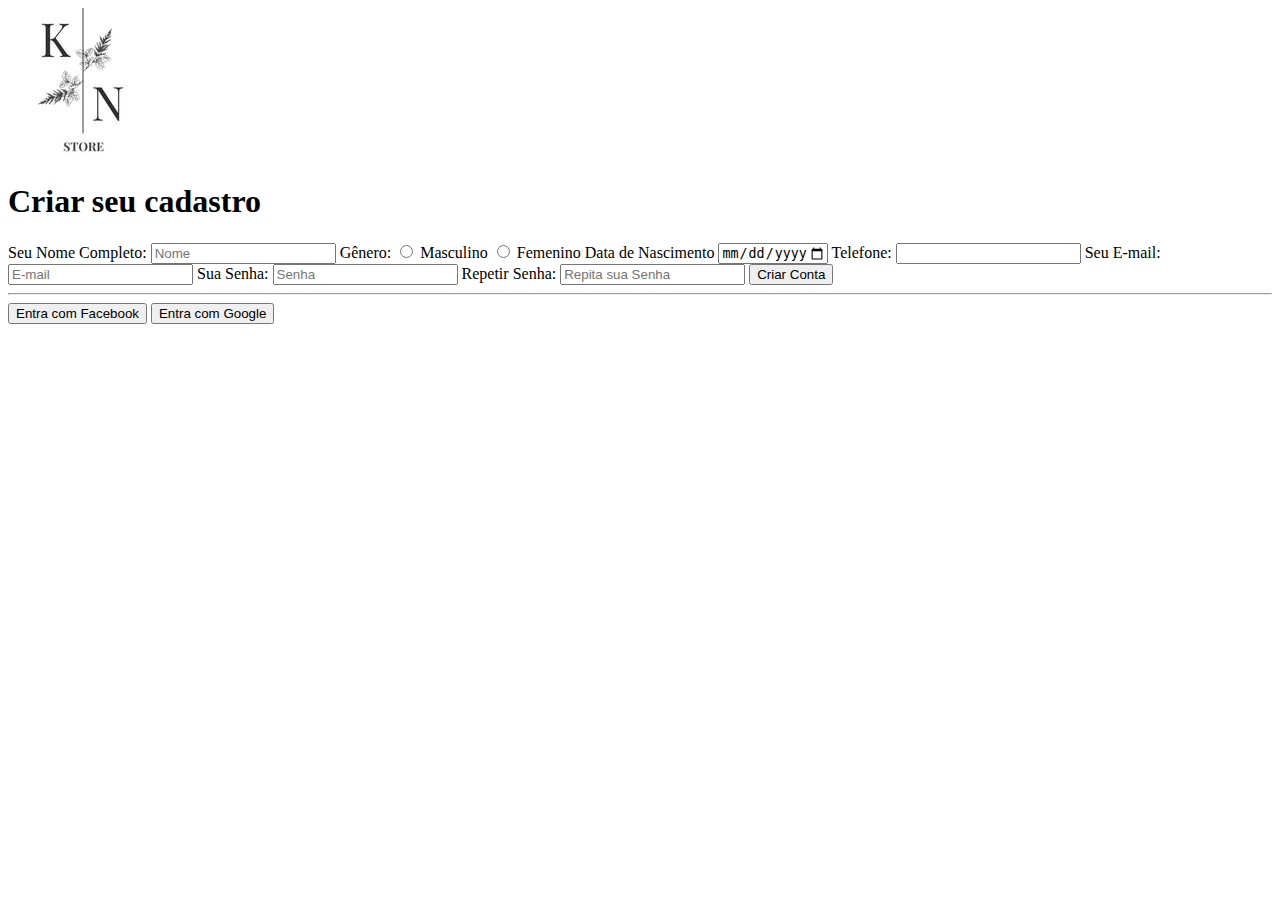
==== janelas/cadastro.html @ 5b2fa06d "Update 1.2.1" ====
<!DOCTYPE html>
<html lang="en">
<head>
    <meta charset="UTF-8">
    <meta http-equiv="X-UA-Compatible" content="IE=edge">
    <meta name="viewport" content="width=device-width, initial-scale=1.0">

    <link rel="icon" href="../images/icones/logo-knstore.jpg"  type="imagem/png"> 
    <link rel="stylesheet" type="text/css" href="./styles/registro_login/register.css">
    <title>cadastro</title>
</head>
<body>
    <div class="cadastro">
        <img id="logo"  src="../images/icones/logo-knstore.jpg" alt="Kn_store">
        
        <h1>Criar seu cadastro</h1>
        <form method="post" action="/cadastro">

            <a>Seu Nome Completo:</a> 
            <input class="inpu" id="name" name="name" type="text" placeholder="Nome"> 

            <a>Gênero:</a> 
            <input class="genero" id="gênero" name="gênero" type="radio" value="M">  Masculino
            <input class="genero" id="gênero" name="gênero" type="radio" value="F"> Femenino 

            <a>Data de Nascimento</a> 
            <input class="inpu" type="date" name="data" max="2030-12-31"> 

            <a>Telefone:</a> 
            <input class="inpu" type="tel" name="telefone"> 

            <a>Seu E-mail:</a>
            <input class="inpu" id="email" name="email" type="email" placeholder="E-mail"> 

            <a>Sua Senha:</a> 
            <input class="inpu" id="senha" name="senha" type="password" placeholder="Senha"> 

            <a>Repetir Senha:</a> 
            <input class="inpu" id="senha" name="senha" type="password" placeholder="Repita sua Senha">


            <input class="sub" type="submit" value="Criar Conta">

            <hr>

            <input  class="face" type="submit" value="Entra com Facebook">


            <input class="google" type="submit" value="Entra com Google">
        
            
        </form>
    </div>
    





</body>
</html>
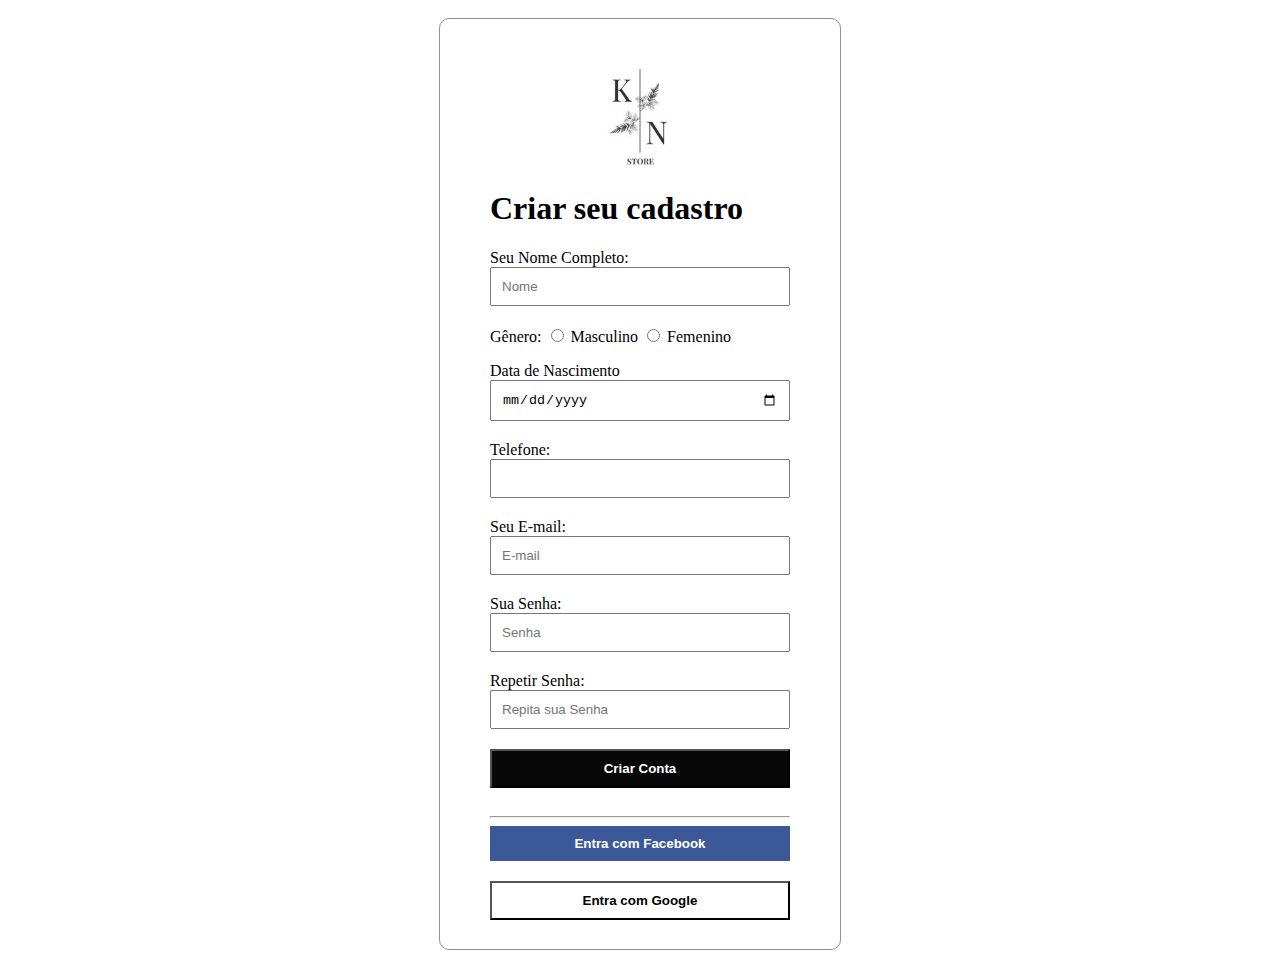
==== commit 29d9cb2d: "Update 1.2.3" ====
--- a/janelas/cadastro.html
+++ b/janelas/cadastro.html
@@ -6,13 +6,14 @@
     <meta name="viewport" content="width=device-width, initial-scale=1.0">
 
     <link rel="icon" href="../images/icones/logo-knstore.jpg"  type="imagem/png"> 
-    <link rel="stylesheet" type="text/css" href="./styles/registro_login/register.css">
+    <link rel="stylesheet" href="../styles/registro_login/register.css">
     <title>cadastro</title>
 </head>
 <body>
     <div class="cadastro">
-        <img id="logo"  src="../images/icones/logo-knstore.jpg" alt="Kn_store">
-        
+        <a href="../index.html">
+            <img id="logo"  src="../images/icones/logo-knstore.jpg" alt="Kn_store">
+        </a>
         <h1>Criar seu cadastro</h1>
         <form method="post" action="/cadastro">
 
@@ -22,7 +23,7 @@
             <a>Gênero:</a> 
             <input class="genero" id="gênero" name="gênero" type="radio" value="M">  Masculino
             <input class="genero" id="gênero" name="gênero" type="radio" value="F"> Femenino 
-
+            <br>
             <a>Data de Nascimento</a> 
             <input class="inpu" type="date" name="data" max="2030-12-31"> 
 
--- a/styles/registro_login/register.css
+++ b/styles/registro_login/register.css
@@ -0,0 +1,142 @@
+body{
+    padding: 10px;
+}
+
+#logo{
+    width: 100px;
+    margin: auto;
+    display: block;
+}
+
+.cadastro{
+    padding: 50px;
+    border: 1px solid rgb(146, 144, 144);
+    border-radius: 10px;
+    width: 300px;
+    height: 830px;
+    margin: auto;
+    
+}
+.inpu{
+    width: 100%;
+    box-sizing: border-box;
+    margin-bottom: 20px;
+    padding: 10px;
+}
+
+.genero{
+    margin-bottom: 20px;
+}
+
+.sub{
+    color: white;
+    background-color: #080808;
+    font-weight: bold;
+    padding: 7px;
+    width: 100%;
+    box-sizing: border-box;
+    margin-bottom: 20px;
+    padding: 10px;
+}
+
+.sub:hover{
+    background: rgb(34, 33, 33);
+    color: white;
+}
+
+.face{
+    color: white;
+    background-color: #3b5998;
+    font-weight: bold;
+    padding: 7px;
+    width: 100%;
+    box-sizing: border-box;
+    margin-bottom: 20px;
+    padding: 10px;
+    border: none;
+}
+
+.face:hover{
+    background: #4465ac;
+    color: white;
+}
+
+.google{
+    color: black;
+    background-color: white;
+    font-weight: bold;
+    padding: 7px;
+    width: 100%;
+    box-sizing: border-box;
+    margin-bottom: 20px;
+    padding: 10px;
+}
+
+.google:hover{
+    background:rgba(192, 180, 180, 0.411);
+    color: black;
+}
+
+
+@media screen and (max-width: 500px) {
+    #logo{
+        width: 100px;
+        margin: auto;
+        display: block;
+    }
+    
+    .cadastro{
+        padding: 50px;
+        border: 1px solid rgb(146, 144, 144);
+        border-radius: 10px;
+        
+    }
+    .inpu{
+        width: 100%;
+        box-sizing: border-box;
+        margin-bottom: 20px;
+        padding: 10px;
+    }
+
+    .genero{
+        margin-bottom: 20px;
+    }
+
+    .sub{
+        color: white;
+        background-color: #080808;
+        font-weight: bold;
+        padding: 7px;
+        width: 100%;
+        box-sizing: border-box;
+        margin-bottom: 20px;
+        padding: 10px;
+    }
+
+    .face{
+        color: white;
+        background-color: #3b5998;
+        font-weight: bold;
+        padding: 7px;
+        width: 100%;
+        box-sizing: border-box;
+        margin-bottom: 20px;
+        padding: 10px;
+        border: none;
+    }
+
+
+
+    .google{
+        color: black;
+        background-color: white;
+        font-weight: bold;
+        padding: 7px;
+        width: 100%;
+        box-sizing: border-box;
+        margin-bottom: 20px;
+        padding: 10px;
+    }
+
+
+}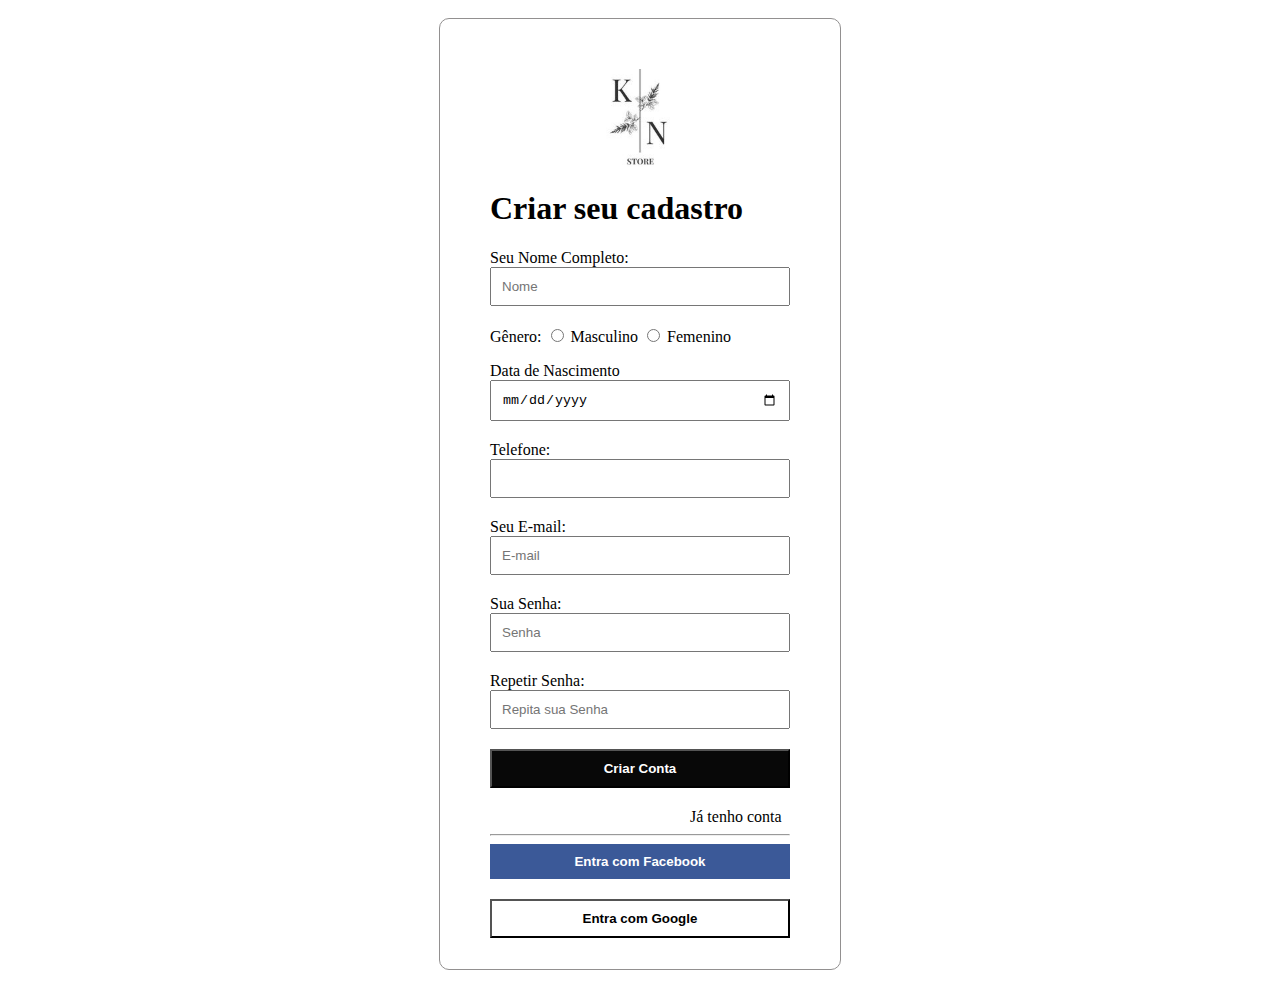
==== commit 7f49dff4: "Update 1.3.3" ====
--- a/janelas/cadastro.html
+++ b/janelas/cadastro.html
@@ -42,6 +42,8 @@
 
             <input class="sub" type="submit" value="Criar Conta">
 
+            <a class="criar" href="./login.html">Já tenho conta</a>
+
             <hr>
 
             <input  class="face" type="submit" value="Entra com Facebook">
--- a/styles/registro_login/register.css
+++ b/styles/registro_login/register.css
@@ -13,7 +13,7 @@
     border: 1px solid rgb(146, 144, 144);
     border-radius: 10px;
     width: 300px;
-    height: 830px;
+    height: 850px;
     margin: auto;
     
 }
@@ -77,6 +77,17 @@
     color: black;
 }
 
+.criar{
+    text-decoration: none;
+    color: black;
+    margin-left: 200px;  
+}
+
+.criar:hover{
+    text-decoration: underline;
+    color: blue;
+}
+
 
 @media screen and (max-width: 500px) {
     #logo{
@@ -89,6 +100,7 @@
         padding: 50px;
         border: 1px solid rgb(146, 144, 144);
         border-radius: 10px;
+        width: 260px;
         
     }
     .inpu{
@@ -138,5 +150,11 @@
         padding: 10px;
     }
 
+    .criar{
+        text-decoration: underline;
+        color: blue; 
+        margin-left: 165px;  
+    }
+
 
 }